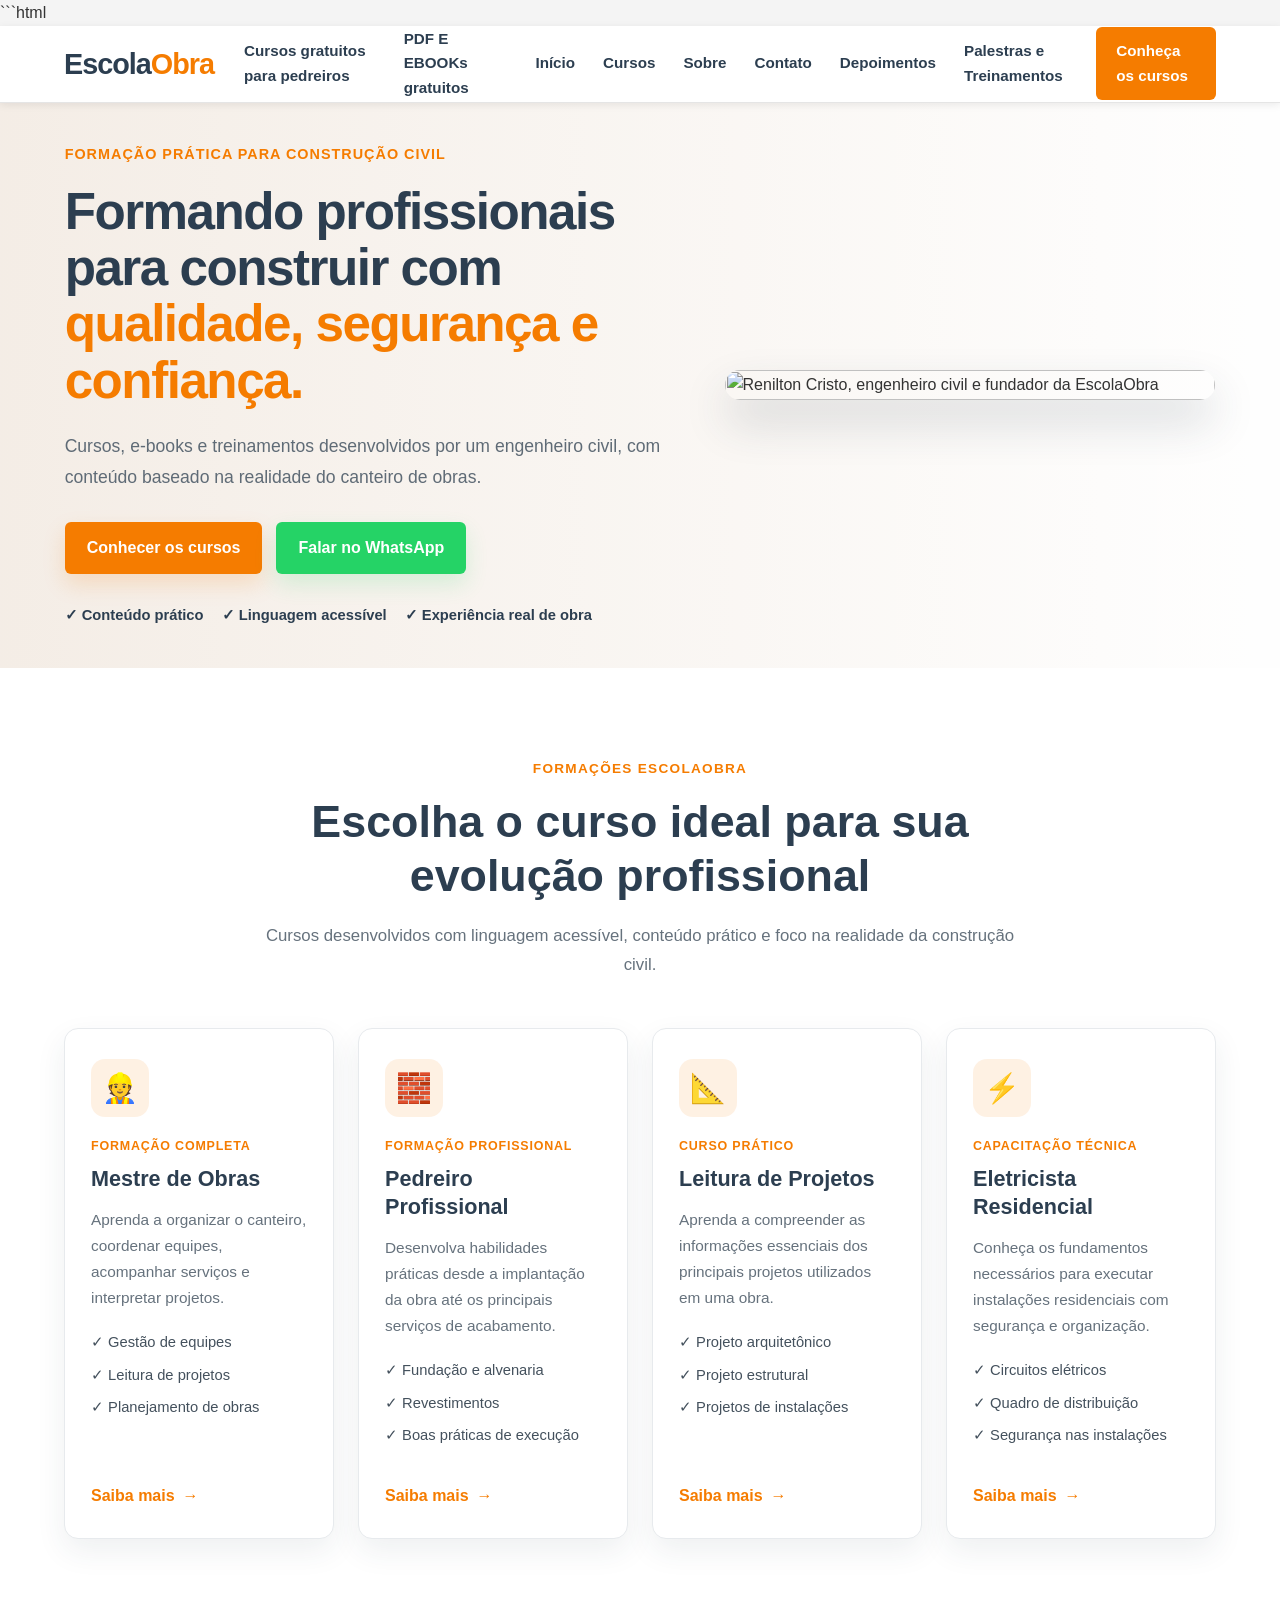
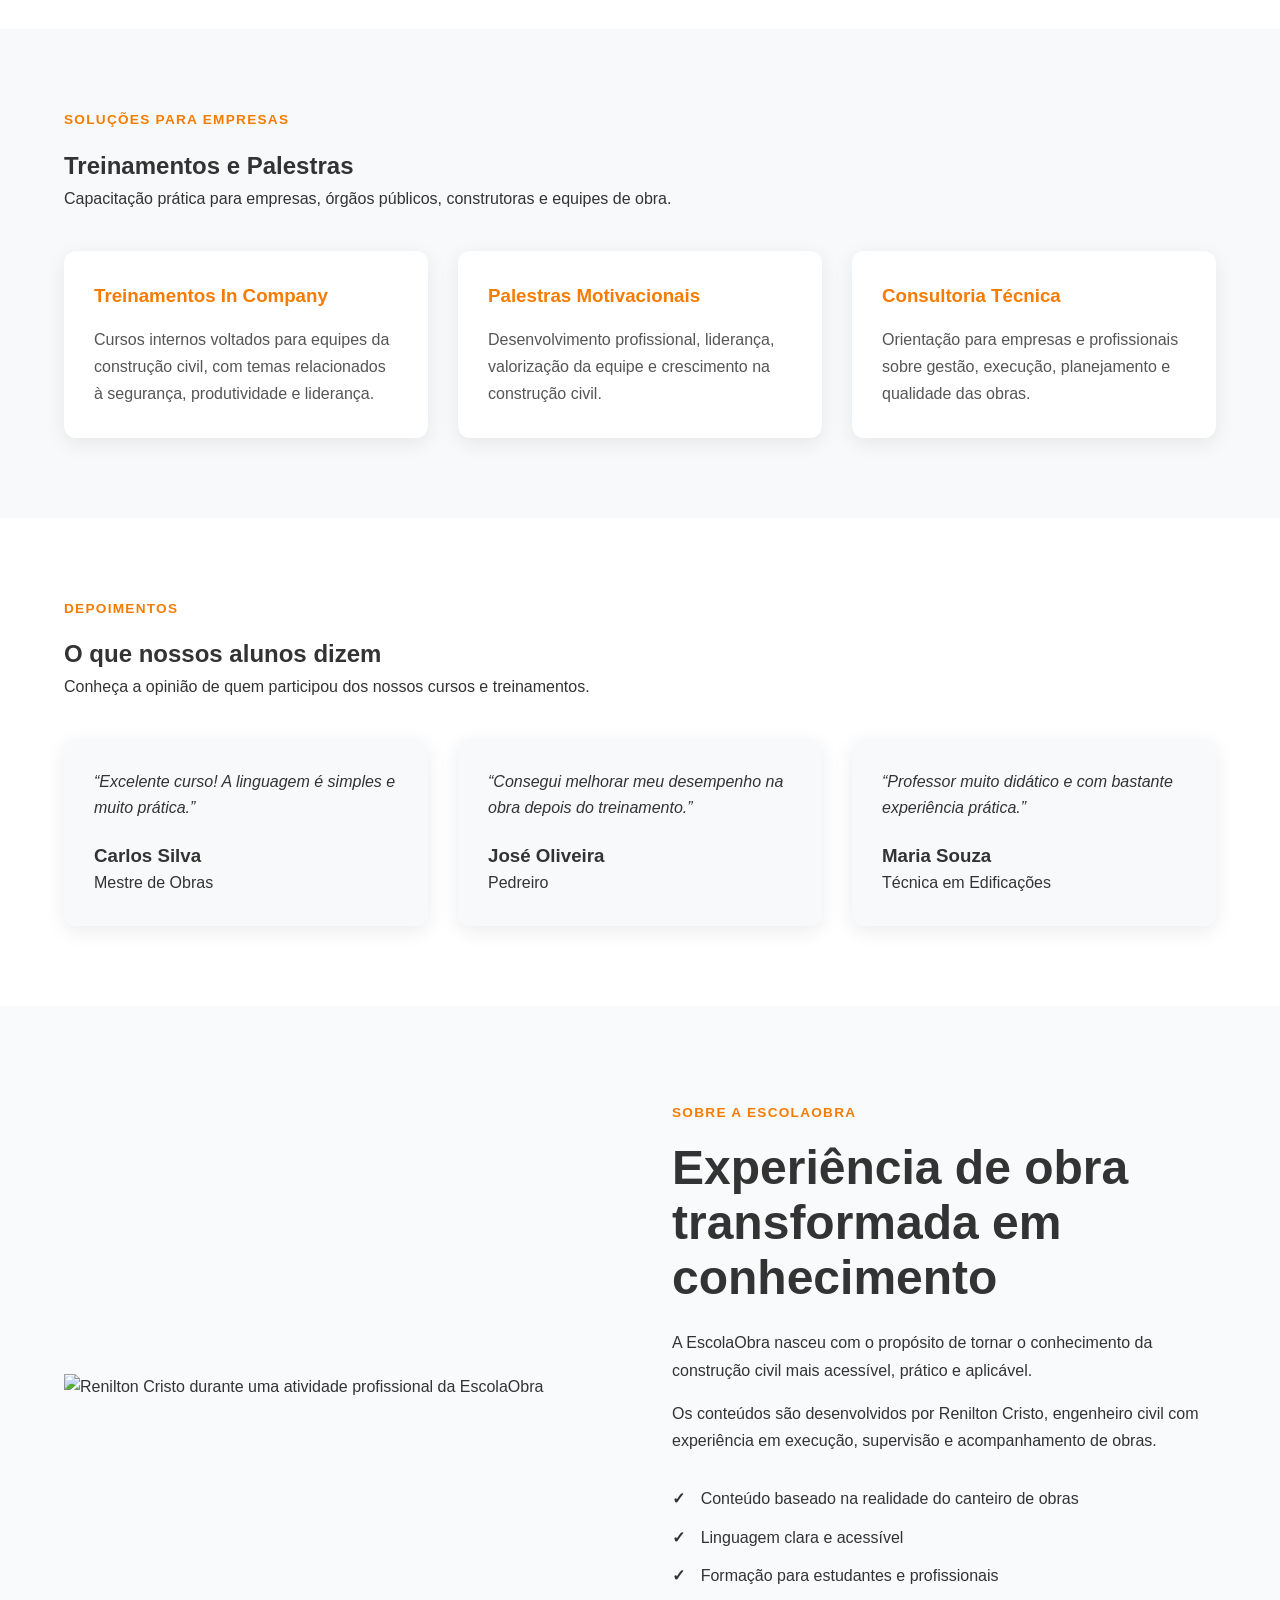
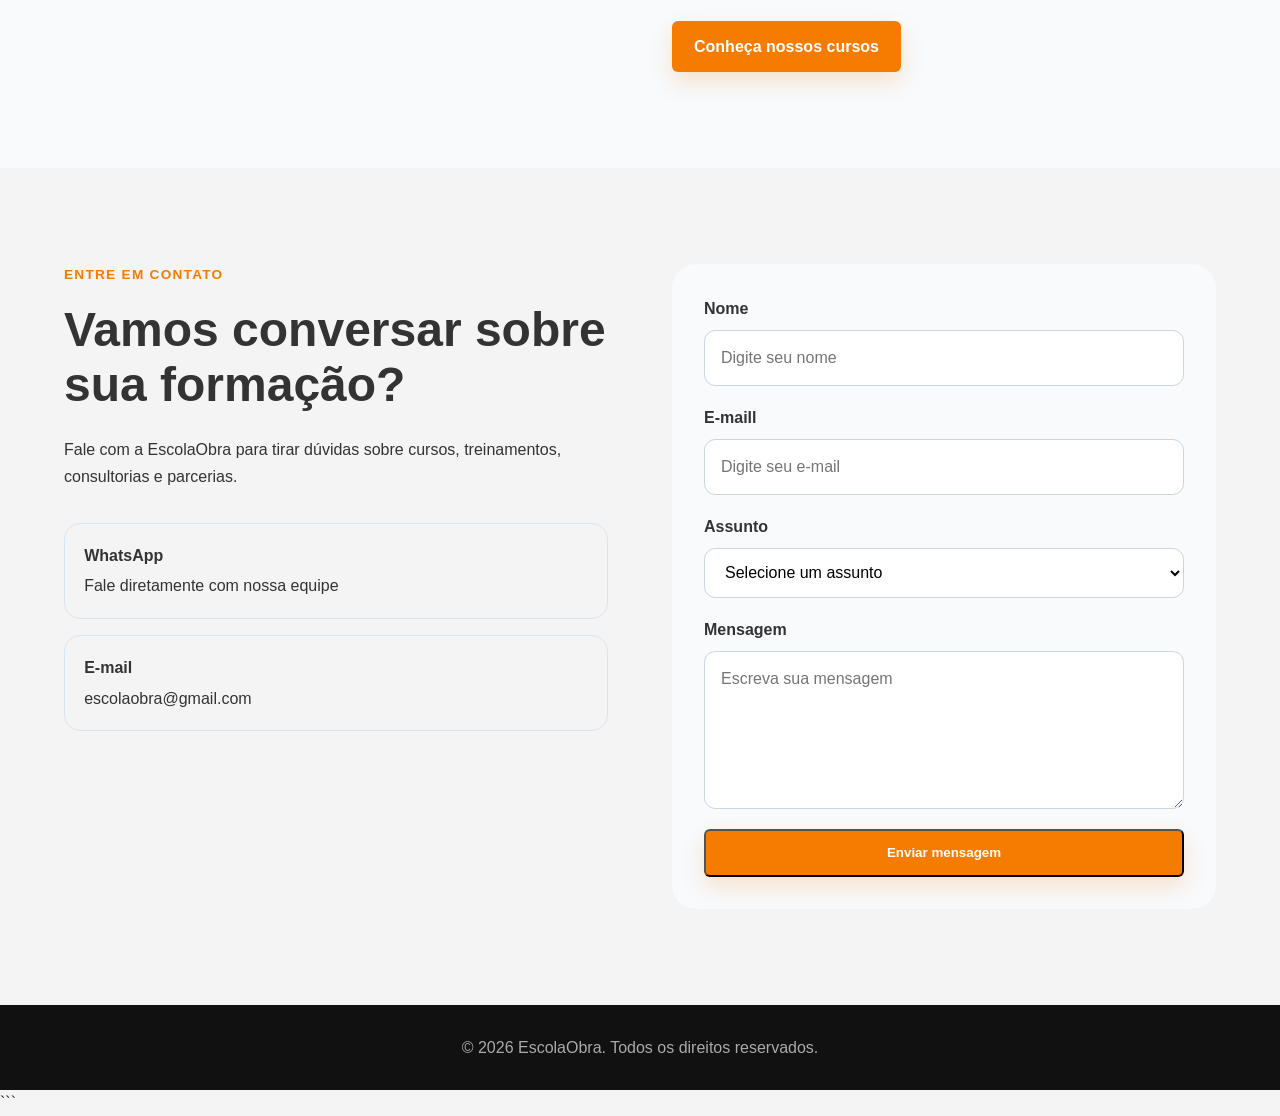
==== index.html @ 89e030ae "sgatualização" ====
```html
<!DOCTYPE html>
<html lang="pt-BR">

<head>
    <meta charset="UTF-8">

    <meta
        name="viewport"
        content="width=device-width, initial-scale=1.0"
    >

    <meta
        name="description"
        content="Cursos, treinamentos e consultorias para profissionais da construção civil."
    >

    <title>EscolaObra | Formação para Construção Civil</title>

    <link rel="stylesheet" href="./css/style.css">
</head>

<body>

    <!-- CABEÇALHO -->
    <header class="cabecalho">
        <div class="container cabecalho-conteudo">

            <a
                href="./index.html"
                class="logo"
                aria-label="Página inicial da EscolaObra"
            >
                <span class="logo-escola">Escola</span>
                <span class="logo-obra">Obra</span>
            </a>

            <button
                class="botao-menu"
                id="botaoMenu"
                type="button"
                aria-label="Abrir menu"
                aria-expanded="false"
                aria-controls="menu"
            >
                ☰
            </button>

            <nav
                class="menu"
                id="menu"
                aria-label="Menu principal"
            >
            
                <a href="./curso-gratis.html">Cursos gratuitos para pedreiros</a>
                <a href="./pdf-gratis.html">PDF E EBOOKs gratuitos</a>
                <a href="#inicio">Início</a>
                <a href="./cursos.html">Cursos</a>
                <a href="#sobre">Sobre</a>
                <a href="#contato">Contato</a>
                <a href="#depoimentos">Depoimentos</a>
                <a href="#palestras">Palestras e Treinamentos</a>

                <a
                    href="./cursos.html"
                    class="botao-cursos"
                >
                    Conheça os cursos
                </a>
            </nav>

        </div>
    </header>

    <!-- CONTEÚDO PRINCIPAL -->
    <main>

        <!-- SEÇÃO PRINCIPAL -->
        <section
            class="hero"
            id="inicio"
        >
            <div class="container hero-conteudo">

                <div class="hero-texto">

                    <span class="hero-etiqueta">
                        Formação prática para construção civil
                    </span>

                    <h1>
                        Formando profissionais para construir com
                        <span>
                            qualidade, segurança e confiança.
                        </span>
                    </h1>

                    <p>
                        Cursos, e-books e treinamentos desenvolvidos
                        por um engenheiro civil, com conteúdo baseado
                        na realidade do canteiro de obras.
                    </p>

                    <div class="hero-botoes">

                        <a
                            href="./cursos.html"
                            class="botao botao-principal"
                        >
                            Conhecer os cursos
                        </a>

                        <a
                            href="https://wa.me/5563999570763"
                            class="botao botao-whatsapp"
                            target="_blank"
                            rel="noopener noreferrer"
                        >
                            Falar no WhatsApp
                        </a>

                    </div>

                    <div class="hero-destaques">
                        <span>✓ Conteúdo prático</span>
                        <span>✓ Linguagem acessível</span>
                        <span>✓ Experiência real de obra</span>
                    </div>

                </div>

                <div class="hero-imagem">
                    <img
                        src="./img/escolaobra3.jpg"
                        alt="Renilton Cristo, engenheiro civil e fundador da EscolaObra"
                        class="foto-hero"
                    >
                </div>

            </div>
        </section>

        <!-- CURSOS -->
        <section
            class="cursos"
            id="cursos"
        >
            <div class="container">

                <div class="secao-cabecalho">

                    <span class="secao-etiqueta">
                        Formações EscolaObra
                    </span>

                    <h2>
                        Escolha o curso ideal para sua evolução profissional
                    </h2>

                    <p>
                        Cursos desenvolvidos com linguagem acessível,
                        conteúdo prático e foco na realidade da
                        construção civil.
                    </p>

                </div>

                <div class="grade-cursos">

                    <!-- CURSO 1 -->
                    <article class="cartao-curso">

                        <div
                            class="curso-icone"
                            aria-hidden="true"
                        >
                            👷
                        </div>

                        <span class="curso-categoria">
                            Formação completa
                        </span>

                        <h3>Mestre de Obras</h3>

                        <p>
                            Aprenda a organizar o canteiro,
                            coordenar equipes, acompanhar serviços
                            e interpretar projetos.
                        </p>

                        <ul class="curso-topicos">
                            <li>✓ Gestão de equipes</li>
                            <li>✓ Leitura de projetos</li>
                            <li>✓ Planejamento de obras</li>
                        </ul>

                        <a
                            href="#contato"
                            class="curso-link"
                        >
                            Saiba mais
                            <span aria-hidden="true">→</span>
                        </a>

                    </article>

                    <!-- CURSO 2 -->
                    <article class="cartao-curso">

                        <div
                            class="curso-icone"
                            aria-hidden="true"
                        >
                            🧱
                        </div>

                        <span class="curso-categoria">
                            Formação profissional
                        </span>

                        <h3>Pedreiro Profissional</h3>

                        <p>
                            Desenvolva habilidades práticas desde
                            a implantação da obra até os principais
                            serviços de acabamento.
                        </p>

                        <ul class="curso-topicos">
                            <li>✓ Fundação e alvenaria</li>
                            <li>✓ Revestimentos</li>
                            <li>✓ Boas práticas de execução</li>
                        </ul>

                        <a
                            href="#contato"
                            class="curso-link"
                        >
                            Saiba mais
                            <span aria-hidden="true">→</span>
                        </a>

                    </article>

                    <!-- CURSO 3 -->
                    <article class="cartao-curso">

                        <div
                            class="curso-icone"
                            aria-hidden="true"
                        >
                            📐
                        </div>

                        <span class="curso-categoria">
                            Curso prático
                        </span>

                        <h3>Leitura de Projetos</h3>

                        <p>
                            Aprenda a compreender as informações
                            essenciais dos principais projetos
                            utilizados em uma obra.
                        </p>

                        <ul class="curso-topicos">
                            <li>✓ Projeto arquitetônico</li>
                            <li>✓ Projeto estrutural</li>
                            <li>✓ Projetos de instalações</li>
                        </ul>

                        <a
                            href="#contato"
                            class="curso-link"
                        >
                            Saiba mais
                            <span aria-hidden="true">→</span>
                        </a>

                    </article>

                    <!-- CURSO 4 -->
                    <article class="cartao-curso">

                        <div
                            class="curso-icone"
                            aria-hidden="true"
                        >
                            ⚡
                        </div>

                        <span class="curso-categoria">
                            Capacitação técnica
                        </span>

                        <h3>Eletricista Residencial</h3>

                        <p>
                            Conheça os fundamentos necessários
                            para executar instalações residenciais
                            com segurança e organização.
                        </p>

                        <ul class="curso-topicos">
                            <li>✓ Circuitos elétricos</li>
                            <li>✓ Quadro de distribuição</li>
                            <li>✓ Segurança nas instalações</li>
                        </ul>

                        <a
                            href="#contato"
                            class="curso-link"
                        >
                            Saiba mais
                            <span aria-hidden="true">→</span>
                        </a>

                    </article>

                </div>

            </div>
        </section>

        <!-- PALESTRAS E TREINAMENTOS -->
        <section
            class="palestras"
            id="palestras"
        >
            <div class="container">

                <div class="titulo-secao">

                    <span class="secao-etiqueta">
                        Soluções para empresas
                    </span>

                    <h2>Treinamentos e Palestras</h2>

                    <p>
                        Capacitação prática para empresas, órgãos públicos,
                        construtoras e equipes de obra.
                    </p>

                </div>

                <div class="cards-palestras">

                    <article class="card-palestra">

                        <h3>Treinamentos In Company</h3>

                        <p>
                            Cursos internos voltados para equipes da construção
                            civil, com temas relacionados à segurança,
                            produtividade e liderança.
                        </p>

                    </article>

                    <article class="card-palestra">

                        <h3>Palestras Motivacionais</h3>

                        <p>
                            Desenvolvimento profissional, liderança,
                            valorização da equipe e crescimento
                            na construção civil.
                        </p>

                    </article>

                    <article class="card-palestra">

                        <h3>Consultoria Técnica</h3>

                        <p>
                            Orientação para empresas e profissionais
                            sobre gestão, execução, planejamento
                            e qualidade das obras.
                        </p>

                    </article>

                </div>

            </div>
        </section>

        <!-- DEPOIMENTOS -->
        <section
            class="depoimentos"
            id="depoimentos"
        >
            <div class="container">

                <div class="titulo-secao">

                    <span class="secao-etiqueta">
                        Depoimentos
                    </span>

                    <h2>O que nossos alunos dizem</h2>

                    <p>
                        Conheça a opinião de quem participou
                        dos nossos cursos e treinamentos.
                    </p>

                </div>

                <div class="cards-depoimentos">

                    <article class="card-depoimento">

                        <p class="texto">
                            “Excelente curso! A linguagem é simples
                            e muito prática.”
                        </p>

                        <h3>Carlos Silva</h3>

                        <span>Mestre de Obras</span>

                    </article>

                    <article class="card-depoimento">

                        <p class="texto">
                            “Consegui melhorar meu desempenho na obra
                            depois do treinamento.”
                        </p>

                        <h3>José Oliveira</h3>

                        <span>Pedreiro</span>

                    </article>

                    <article class="card-depoimento">

                        <p class="texto">
                            “Professor muito didático e com bastante
                            experiência prática.”
                        </p>

                        <h3>Maria Souza</h3>

                        <span>Técnica em Edificações</span>

                    </article>

                </div>

            </div>
        </section>

        <!-- SOBRE A ESCOLAOBRA -->
        <section
            class="sobre"
            id="sobre"
        >
            <div class="container sobre-conteudo">

                <div class="sobre-imagem">

                    <img
                        src="./img/escolaobra3.jpg"
                        alt="Renilton Cristo durante uma atividade profissional da EscolaObra"
                        class="foto-hero"
                        loading="lazy"
                    >

                </div>

                <div class="sobre-texto">

                    <span class="secao-etiqueta">
                        Sobre a EscolaObra
                    </span>

                    <h2>
                        Experiência de obra transformada em conhecimento
                    </h2>

                    <p>
                        A EscolaObra nasceu com o propósito de tornar
                        o conhecimento da construção civil mais acessível,
                        prático e aplicável.
                    </p>

                    <p>
                        Os conteúdos são desenvolvidos por Renilton Cristo,
                        engenheiro civil com experiência em execução,
                        supervisão e acompanhamento de obras.
                    </p>

                    <ul class="sobre-destaques">
                        <li>
                            Conteúdo baseado na realidade do canteiro de obras
                        </li>

                        <li>
                            Linguagem clara e acessível
                        </li>

                        <li>
                            Formação para estudantes e profissionais
                        </li>
                    </ul>

                    <a
                        href="./cursos.html"
                        class="botao botao-principal"
                    >
                        Conheça nossos cursos
                    </a>

                </div>

            </div>
        </section>

        <!-- CONTATO -->
        <section
            class="contato"
            id="contato"
        >
            <div class="container contato-conteudo">

                <div class="contato-informacoes">

                    <span class="secao-etiqueta">
                        Entre em contato
                    </span>

                    <h2>
                        Vamos conversar sobre sua formação?
                    </h2>

                    <p>
                        Fale com a EscolaObra para tirar dúvidas sobre
                        cursos, treinamentos, consultorias e parcerias.
                    </p>

                    <div class="contato-canais">

                        <a
                            href="https://wa.me/5563999570763"
                            class="contato-canal"
                            target="_blank"
                            rel="noopener noreferrer"
                        >
                            <span class="contato-canal-titulo">
                                WhatsApp
                            </span>

                            <span>
                                Fale diretamente com nossa equipe
                            </span>
                        </a>

                        <a
                            href="mailto:escolaobra@gmail.com"
                            class="contato-canal"
                        >
                            <span class="contato-canal-titulo">
                                E-mail
                            </span>

                            <span>
                                escolaobra@gmail.com
                            </span>
                        </a>

                    </div>

                </div>

                <form
                    class="formulario-contato"
                    id="formularioContato"
                >

                    <div class="campo-formulario">

                        <label for="nome">
                            Nome
                        </label>

                        <input
                            type="text"
                            id="nome"
                            name="nome"
                            placeholder="Digite seu nome"
                            autocomplete="name"
                            required
                        >

                    </div>

                    <div class="campo-formulario">

                        <label for="email">
                            E-maill
                        </label>

                        <input
                            type="email"
                            id="email"
                            name="email"
                            placeholder="Digite seu e-mail"
                            autocomplete="email"
                            required
                        >

                    </div>

                    <div class="campo-formulario">

                        <label for="assunto">
                            Assunto
                        </label>

                        <select
                            id="assunto"
                            name="assunto"
                            required
                        >
                            <option value="">
                                Selecione um assunto
                            </option>

                            <option value="curso">
                                Informações sobre cursos
                            </option>

                            <option value="treinamento">
                                Palestras e treinamentos
                            </option>

                            <option value="consultoria">
                                Consultoria de obra
                            </option>

                            <option value="parceria">
                                Parcerias
                            </option>

                            <option value="outro">
                                Outro assunto
                            </option>
                        </select>

                    </div>

                    <div class="campo-formulario">

                        <label for="mensagem">
                            Mensagem
                        </label>

                        <textarea
                            id="mensagem"
                            name="mensagem"
                            rows="5"
                            placeholder="Escreva sua mensagem"
                            required
                        ></textarea>

                    </div>

                    <button
                        type="submit"
                        class="botao botao-principal"
                    >
                        Enviar mensagem
                    </button>

                </form>

            </div>
        </section>

    </main>

    <!-- RODAPÉ -->
    <footer class="rodape">
        <div class="container">

            <p>
                © <span id="anoAtual"></span> EscolaObra.
                Todos os direitos reservados.
            </p>

        </div>
    </footer>

    <!-- JAVASCRIPT -->
    <script>
        const botaoMenu = document.getElementById("botaoMenu");
        const menu = document.getElementById("menu");
        const anoAtual = document.getElementById("anoAtual");
        const formularioContato =
            document.getElementById("formularioContato");

        if (anoAtual) {
            anoAtual.textContent = new Date().getFullYear();
        }

        if (botaoMenu && menu) {
            botaoMenu.addEventListener("click", function () {
                const menuEstaAberto =
                    menu.classList.toggle("menu-aberto");

                botaoMenu.setAttribute(
                    "aria-expanded",
                    String(menuEstaAberto)
                );

                botaoMenu.setAttribute(
                    "aria-label",
                    menuEstaAberto
                        ? "Fechar menu"
                        : "Abrir menu"
                );

                botaoMenu.textContent =
                    menuEstaAberto ? "✕" : "☰";
            });

            menu.querySelectorAll("a").forEach(function (link) {
                link.addEventListener("click", function () {
                    menu.classList.remove("menu-aberto");

                    botaoMenu.setAttribute(
                        "aria-expanded",
                        "false"
                    );

                    botaoMenu.setAttribute(
                        "aria-label",
                        "Abrir menu"
                    );

                    botaoMenu.textContent = "☰";
                });
            });
        }

        if (formularioContato) {
            formularioContato.addEventListener(
                "submit",
                function (evento) {
                    evento.preventDefault();

                    const nome =
                        document.getElementById("nome").value.trim();

                    const email =
                        document.getElementById("email").value.trim();

                    const assunto =
                        document.getElementById("assunto").value;

                    const mensagem =
                        document.getElementById("mensagem").value.trim();

                    const textoWhatsApp =
                        "Olá, EscolaObra!" +
                        "\n\nNome: " + nome +
                        "\nE-mail: " + email +
                        "\nAssunto: " + assunto +
                        "\n\nMensagem: " + mensagem;

                    const enderecoWhatsApp =
                        "https://wa.me/5563999570763?text=" +
                        encodeURIComponent(textoWhatsApp);

                    window.open(
                        enderecoWhatsApp,
                        "_blank",
                        "noopener,noreferrer"
                    );
                }
            );
        }
    </script>

</body>

</html>
```
---- css/style.css ----
/* =========================
   RESET
========================= */

* {
    margin: 0;
    padding: 0;
    box-sizing: border-box;
}

html {
    scroll-behavior: smooth;
}

body {
    font-family: Arial, Helvetica, sans-serif;
    background-color: #f4f4f4;
    color: #333333;
    line-height: 1.6;
}

a {
    color: inherit;
    text-decoration: none;
}

ul {
    list-style: none;
}

img {
    display: block;
    max-width: 100%;
    height: auto;
}

button {
    font-family: inherit;
}

.container {
    width: 90%;
    max-width: 1200px;
    margin: 0 auto;
}


/* =========================
   CABEÇALHO
========================= */

.cabecalho {
    width: 100%;
    background-color: #ffffff;
    border-bottom: 1px solid #e5e5e5;
    box-shadow: 0 2px 8px rgba(0, 0, 0, 0.08);
    position: sticky;
    top: 0;
    z-index: 1000;
}

.cabecalho-conteudo {
    min-height: 76px;
    display: flex;
    align-items: center;
    justify-content: space-between;
    gap: 30px;
}

.logo {
    display: inline-flex;
    align-items: center;
    flex-shrink: 0;
    font-size: 1.8rem;
    font-weight: 800;
    letter-spacing: -1px;
}

.logo-escola {
    color: #2c3e50;
}

.logo-obra {
    color: #f57c00;
}

.menu {
    display: flex;
    align-items: center;
    gap: 28px;
}

.menu a {
    color: #2c3e50;
    font-size: 0.95rem;
    font-weight: 600;
    transition: color 0.2s ease;
}

.menu a:hover {
    color: #f57c00;
}

.menu .botao-cursos {
    padding: 12px 20px;
    background-color: #f57c00;
    color: #ffffff;
    border-radius: 6px;
    transition:
        background-color 0.2s ease,
        transform 0.2s ease;
}

.menu .botao-cursos:hover {
    background-color: #d96d00;
    color: #ffffff;
    transform: translateY(-2px);
}

.botao-menu {
    display: none;
    background-color: transparent;
    color: #2c3e50;
    border: none;
    font-size: 1.8rem;
    line-height: 1;
    cursor: pointer;
}


/* =========================
   HERO
========================= */

.hero {
    padding: 40px 0.70;
    overflow: hidden;
    background:
        linear-gradient(
            90deg,
            rgba(245, 124, 0, 0.06),
            rgba(255, 255, 255, 0.95)
        );
}

.hero-conteudo {
    display: grid;
    grid-template-columns: 1.1fr 0.9fr;
    align-items: center;
    gap: 60px;
}

.hero-texto {
    max-width: 680px;
}

.hero-etiqueta {
    display: inline-block;
    margin-bottom: 18px;
    color: #f57c00;
    font-size: 0.9rem;
    font-weight: 700;
    text-transform: uppercase;
    letter-spacing: 1px;
}

.hero h1 {
    margin-bottom: 22px;
    color: #2c3e50;
    font-size: clamp(2rem, 4vw, 3.4rem);
    line-height: 1.1;
    letter-spacing: -1.5px;
}

.hero h1 span {
    color: #f57c00;
}

.hero p {
    max-width: 620px;
    margin-bottom: 30px;
    color: #5f6b76;
    font-size: 1.1rem;
    line-height: 1.75;
}

.hero-botoes {
    display: flex;
    flex-wrap: wrap;
    gap: 14px;
    margin-bottom: 30px;
}

.botao {
    min-height: 48px;
    padding: 13px 22px;
    display: inline-flex;
    align-items: center;
    justify-content: center;
    border-radius: 6px;
    font-weight: 700;
    text-align: center;
    transition:
        transform 0.2s ease,
        background-color 0.2s ease,
        box-shadow 0.2s ease;
}

.botao:hover {
    transform: translateY(-2px);
}

.botao-principal {
    background-color: #f57c00;
    color: #ffffff;
    box-shadow: 0 10px 22px rgba(245, 124, 0, 0.18);
}

.botao-principal:hover {
    background-color: #d96d00;
}

.botao-whatsapp {
    background-color: #25d366;
    color: #ffffff;
    box-shadow: 0 10px 22px rgba(37, 211, 102, 0.16);
}

.botao-whatsapp:hover {
    background-color: #1fb75a;
}

.hero-destaques {
    display: flex;
    flex-wrap: wrap;
    gap: 18px;
    color: #2c3e50;
    font-size: 0.92rem;
    font-weight: 600;
}

.hero-imagem {
    display: flex;
    align-items: center;
    justify-content: center;
}

.hero-imagem img {
    width: 100%;
    max-width: 500px;
    border-radius: 18px;
    box-shadow: 0 22px 45px rgba(44, 62, 80, 0.18);
}

.hero-imagem-placeholder {
    width: 100%;
    min-height: 440px;
    display: flex;
    align-items: center;
    justify-content: center;
    border: 2px dashed rgba(245, 124, 0, 0.35);
    border-radius: 18px;
    background:
        linear-gradient(
            135deg,
            rgba(44, 62, 80, 0.92),
            rgba(245, 124, 0, 0.85)
        );
    box-shadow: 0 22px 45px rgba(44, 62, 80, 0.18);
}

.hero-imagem-placeholder span {
    padding: 24px;
    color: #ffffff;
    font-size: 1.1rem;
    font-weight: 700;
    text-align: center;
}


/* =========================
   TABLET
========================= */

@media (max-width: 900px) {

    .hero {
        padding: 70px 0;
    }

    .hero-conteudo {
        grid-template-columns: 1fr;
        gap: 42px;
        text-align: center;
    }

    .hero-texto {
        max-width: 100%;
    }

    .hero p {
        margin-right: auto;
        margin-left: auto;
    }

    .hero-botoes {
        justify-content: center;
    }

    .hero-destaques {
        justify-content: center;
    }

    .hero-imagem-placeholder {
        min-height: 360px;
    }
}


/* =========================
   CELULAR
========================= */

@media (max-width: 768px) {

    .container {
        width: 92%;
    }

    .cabecalho-conteudo {
        min-height: 68px;
        position: relative;
    }

    .logo {
        font-size: 1.5rem;
    }

    .botao-menu {
        display: block;
    }

    .menu {
        display: none;
        width: 100%;
        padding: 18px;
        position: absolute;
        top: 68px;
        left: 0;
        flex-direction: column;
        align-items: stretch;
        gap: 0;
        background-color: #ffffff;
        border-top: 1px solid #e5e5e5;
        box-shadow: 0 8px 18px rgba(0, 0, 0, 0.08);
    }

    .menu.menu-aberto {
        display: flex;
    }

    .menu a {
        width: 100%;
        padding: 14px 8px;
        border-bottom: 1px solid #eeeeee;
    }

    .menu .botao-cursos {
        margin-top: 12px;
        padding: 14px;
        border-bottom: none;
        text-align: center;
    }

    .hero-conteudo {
        gap: 40px;
    }

    .hero-destaques {
        flex-direction: column;
        align-items: center;
        gap: 10px;
    }

    .hero-imagem {
        width: 100%;
    }

    .hero-imagem img {
        max-width: 400px;
        margin: 0 auto;
    }
}


/* =========================
   CELULAR PEQUENO
========================= */

@media (max-width: 600px) {

    .hero {
        padding: 52px 0;
    }

    .hero h1 {
        font-size: 2.25rem;
    }

    .hero p {
        font-size: 1rem;
    }

    .hero-botoes {
        flex-direction: column;
    }

    .botao {
        width: 100%;
    }

    .hero-imagem-placeholder {
        min-height: 280px;
    }
}
/* =========================
   SEÇÃO DE CURSOS
========================= */

.cursos {
    padding: 90px 0;
    background-color: #ffffff;
}

.secao-cabecalho {
    max-width: 760px;
    margin: 0 auto 48px;
    text-align: center;
}

.secao-etiqueta {
    display: inline-block;
    margin-bottom: 12px;
    color: #f57c00;
    font-size: 0.85rem;
    font-weight: 800;
    text-transform: uppercase;
    letter-spacing: 1.2px;
}

.secao-cabecalho h2 {
    margin-bottom: 18px;
    color: #2c3e50;
    font-size: clamp(2rem, 4vw, 2.8rem);
    line-height: 1.2;
}

.secao-cabecalho p {
    color: #66727d;
    font-size: 1.05rem;
    line-height: 1.75;
}

.grade-cursos {
    display: grid;
    grid-template-columns: repeat(4, 1fr);
    gap: 24px;
}

.cartao-curso {
    padding: 30px 26px;
    display: flex;
    flex-direction: column;
    background-color: #ffffff;
    border: 1px solid #e7eaed;
    border-radius: 14px;
    box-shadow: 0 12px 30px rgba(44, 62, 80, 0.08);
    transition:
        transform 0.25s ease,
        box-shadow 0.25s ease,
        border-color 0.25s ease;
}

.cartao-curso:hover {
    transform: translateY(-8px);
    border-color: rgba(245, 124, 0, 0.45);
    box-shadow: 0 20px 40px rgba(44, 62, 80, 0.14);
}

.curso-icone {
    width: 58px;
    height: 58px;
    margin-bottom: 20px;
    display: flex;
    align-items: center;
    justify-content: center;
    background-color: rgba(245, 124, 0, 0.11);
    border-radius: 14px;
    font-size: 1.8rem;
}

.curso-categoria {
    margin-bottom: 8px;
    color: #f57c00;
    font-size: 0.78rem;
    font-weight: 800;
    text-transform: uppercase;
    letter-spacing: 0.8px;
}

.cartao-curso h3 {
    margin-bottom: 14px;
    color: #2c3e50;
    font-size: 1.35rem;
    line-height: 1.3;
}

.cartao-curso > p {
    margin-bottom: 20px;
    color: #66727d;
    font-size: 0.96rem;
    line-height: 1.7;
}

.curso-topicos {
    margin-bottom: 26px;
}

.curso-topicos li {
    margin-bottom: 9px;
    color: #44515d;
    font-size: 0.92rem;
}

.curso-link {
    margin-top: auto;
    display: inline-flex;
    align-items: center;
    gap: 8px;
    color: #f57c00;
    font-weight: 800;
    transition:
        gap 0.2s ease,
        color 0.2s ease;
}

.curso-link:hover {
    gap: 13px;
    color: #d96d00;
}


/* =========================
   CURSOS RESPONSIVOS
========================= */

@media (max-width: 1050px) {

    .grade-cursos {
        grid-template-columns: repeat(2, 1fr);
    }
}

@media (max-width: 600px) {

    .cursos {
        padding: 65px 0;
    }

    .secao-cabecalho {
        margin-bottom: 34px;
    }

    .secao-cabecalho h2 {
        font-size: 2rem;
    }

    .grade-cursos {
        grid-template-columns: 1fr;
    }

    .cartao-curso {
        padding: 26px 22px;
    }
}
/* SOBRE */
.sobre {
    padding: 6rem 0;
    background-color: #f8fafc;
}

.sobre-conteudo {
    display: grid;
    grid-template-columns: 1fr 1fr;
    align-items: center;
    gap: 4rem;
}

.sobre-imagem-placeholder {
    min-height: 480px;
    display: flex;
    align-items: center;
    justify-content: center;
    padding: 2rem;
    border-radius: 1.5rem;
    background-color: #dbe4ee;
    text-align: center;
}

.secao-etiqueta {
    display: inline-block;
    margin-bottom: 1rem;
    font-weight: 700;
    text-transform: uppercase;
    letter-spacing: 0.08rem;
}

.sobre-texto h2 {
    margin-bottom: 1.5rem;
    font-size: clamp(2rem, 4vw, 3rem);
    line-height: 1.15;
}

.sobre-texto p {
    margin-bottom: 1rem;
    line-height: 1.7;
}

.sobre-destaques {
    display: grid;
    gap: 0.8rem;
    margin: 2rem 0;
    padding: 0;
    list-style: none;
}

.sobre-destaques li::before {
    content: "✓";
    margin-right: 0.7rem;
    font-weight: 700;
}
/* CONTATO */
.contato {
    padding: 6rem 0;
}

.contato-conteudo {
    display: grid;
    grid-template-columns: 1fr 1fr;
    gap: 4rem;
    align-items: start;
}

.contato-informacoes h2 {
    margin-bottom: 1.5rem;
    font-size: clamp(2rem, 4vw, 3rem);
    line-height: 1.15;
}

.contato-informacoes > p {
    line-height: 1.7;
}

.contato-canais {
    display: grid;
    gap: 1rem;
    margin-top: 2rem;
}

.contato-canal {
    display: grid;
    gap: 0.3rem;
    padding: 1.2rem;
    border: 1px solid #dbe4ee;
    border-radius: 1rem;
    text-decoration: none;
    color: inherit;
}

.contato-canal-titulo {
    font-weight: 700;
}

.formulario-contato {
    display: grid;
    gap: 1.2rem;
    padding: 2rem;
    border-radius: 1.5rem;
    background-color: #f8fafc;
}

.campo-formulario {
    display: grid;
    gap: 0.5rem;
}

.campo-formulario label {
    font-weight: 700;
}

.campo-formulario input,
.campo-formulario select,
.campo-formulario textarea {
    width: 100%;
    padding: 0.9rem 1rem;
    border: 1px solid #cbd5e1;
    border-radius: 0.7rem;
    font: inherit;
    background-color: #ffffff;
}

.campo-formulario textarea {
    resize: vertical;
}

.campo-formulario input:focus,
.campo-formulario select:focus,
.campo-formulario textarea:focus {
    outline: 2px solid #1d4ed8;
    outline-offset: 2px;
}
/* ==========================
   TREINAMENTOS E PALESTRAS
========================== */

.palestras{
    padding:80px 0;
    background:#f8f9fa;
}

.cards-palestras{
    display:grid;
    grid-template-columns:repeat(auto-fit,minmax(280px,1fr));
    gap:30px;
    margin-top:40px;
}

.card-palestra{

    background:#fff;

    padding:30px;

    border-radius:12px;

    box-shadow:0 5px 20px rgba(0,0,0,.08);

    transition:.3s;
}

.card-palestra:hover{

    transform:translateY(-8px);

    box-shadow:0 10px 30px rgba(0,0,0,.15);

}

.card-palestra h3{

    color:#F57C00;

    margin-bottom:15px;

}

.card-palestra p{

    line-height:1.7;

    color:#555;

}
.depoimentos{

    padding:80px 0;

    background:#ffffff;

}

.cards-depoimentos{

    display:grid;

    grid-template-columns:repeat(auto-fit,minmax(300px,1fr));

    gap:30px;

    margin-top:40px;

}

.card-depoimento{

    background:#f8f9fa;

    padding:30px;

    border-radius:12px;

    box-shadow:0 5px 20px rgba(0,0,0,.08);

    transition:.3s;

}

.card-depoimento:hover{

    transform:translateY(-8px);

}

.texto{

    font-style:italic;

    margin-bottom:20px;

}

.card-depoimento h4{

    color:#F57C00;

}
/* =====================================================
   PÁGINA PDFs GRÁTIS
===================================================== */

.hero-ilustracao{
    display:flex;
    justify-content:center;
    align-items:center;

    width:100%;
    min-height:320px;

    background:linear-gradient(135deg,#ffb347,#f28c00);

    border-radius:20px;

    color:#ffffff;
    font-size:8rem;
}

.biblioteca{
    padding:80px 0;
}

.cabecalho-secao{
    text-align:center;
    margin-bottom:50px;
}

.cabecalho-secao h2{
    margin:15px 0;
    font-size:2.5rem;
}

.cabecalho-secao p{
    max-width:700px;
    margin:auto;
    color:#666;
}

.area-pesquisa{
    max-width:700px;
    margin:0 auto 50px;
}

.area-pesquisa input{

    width:100%;

    padding:16px;

    border:1px solid #ddd;

    border-radius:10px;

    font-size:1rem;
}

.grade-pdfs{

    display:grid;

    grid-template-columns:repeat(auto-fit,minmax(320px,1fr));

    gap:30px;
}

.cartao-pdf{

    background:#ffffff;

    border-radius:18px;

    overflow:hidden;

    box-shadow:0 8px 25px rgba(0,0,0,.08);

    transition:.3s;
}

.cartao-pdf:hover{

    transform:translateY(-8px);

    box-shadow:0 20px 40px rgba(0,0,0,.15);
}

.capa-pdf{

    height:220px;

    display:flex;

    flex-direction:column;

    justify-content:space-between;

    padding:25px;

    color:white;
}

.icone-capa{

    font-size:60px;
}

.capa-matematica{
    background:#2d7ff9;
}

.capa-projetos{
    background:#00a36c;
}

.capa-tijolos{
    background:#cc5b36;
}

.capa-concreto{
    background:#5c6b73;
}

.capa-ferramentas{
    background:#d58b00;
}

.capa-seguranca{
    background:#d32f2f;
}

.conteudo-pdf{

    padding:25px;
}

.categoria{

    display:inline-block;

    background:#fff3dd;

    color:#b86a00;

    padding:5px 12px;

    border-radius:50px;

    font-size:.75rem;

    font-weight:bold;

    margin-bottom:15px;
}

.conteudo-pdf h3{

    margin-bottom:15px;
}

.conteudo-pdf p{

    color:#666;

    line-height:1.6;

    margin-bottom:25px;
}

.botoes-pdf{

    display:flex;

    gap:10px;
}

.botao-secundario,
.botao-download{

    flex:1;

    text-align:center;

    padding:12px;

    border-radius:8px;

    text-decoration:none;

    font-weight:bold;

    transition:.3s;
}

.botao-secundario{

    border:2px solid #f28c00;

    color:#f28c00;
}

.botao-secundario:hover{

    background:#f28c00;

    color:white;
}

.botao-download{

    background:#f28c00;

    color:white;
}

.botao-download:hover{

    background:#d97900;
}

.chamada-cursos{

    padding:80px 0;

    background:#1d1d1d;

    color:white;

    margin-top:90px;
}

.chamada-conteudo{

    display:flex;

    justify-content:space-between;

    align-items:center;

    gap:30px;
}

.rodape{

    padding:30px;

    text-align:center;

    background:#111;

    color:#aaa;
}

/*==========================
RESPONSIVO
==========================*/

@media(max-width:768px){

    .hero-ilustracao{

        min-height:220px;

        font-size:5rem;
    }

    .cabecalho-secao h2{

        font-size:2rem;
    }

    .botoes-pdf{

        flex-direction:column;
    }

    .chamada-conteudo{

        flex-direction:column;

        text-align:center;
    }

}
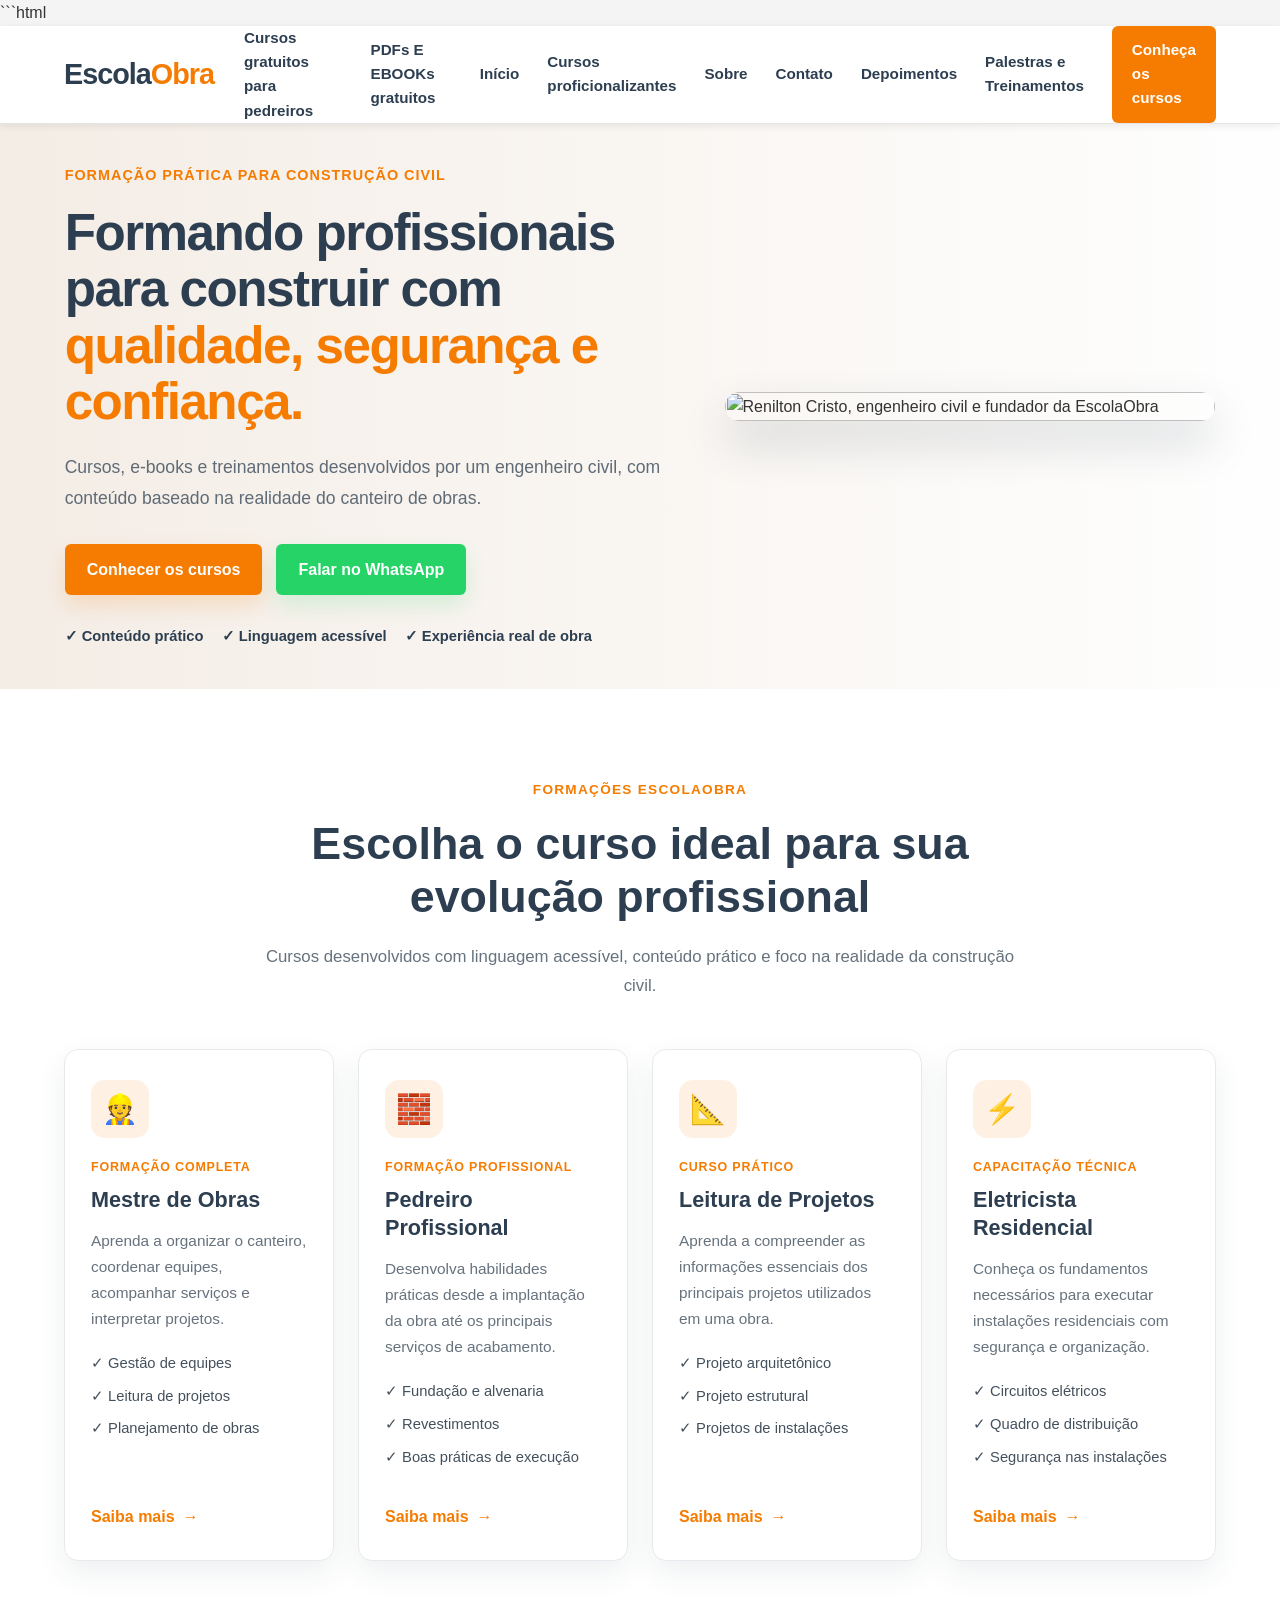
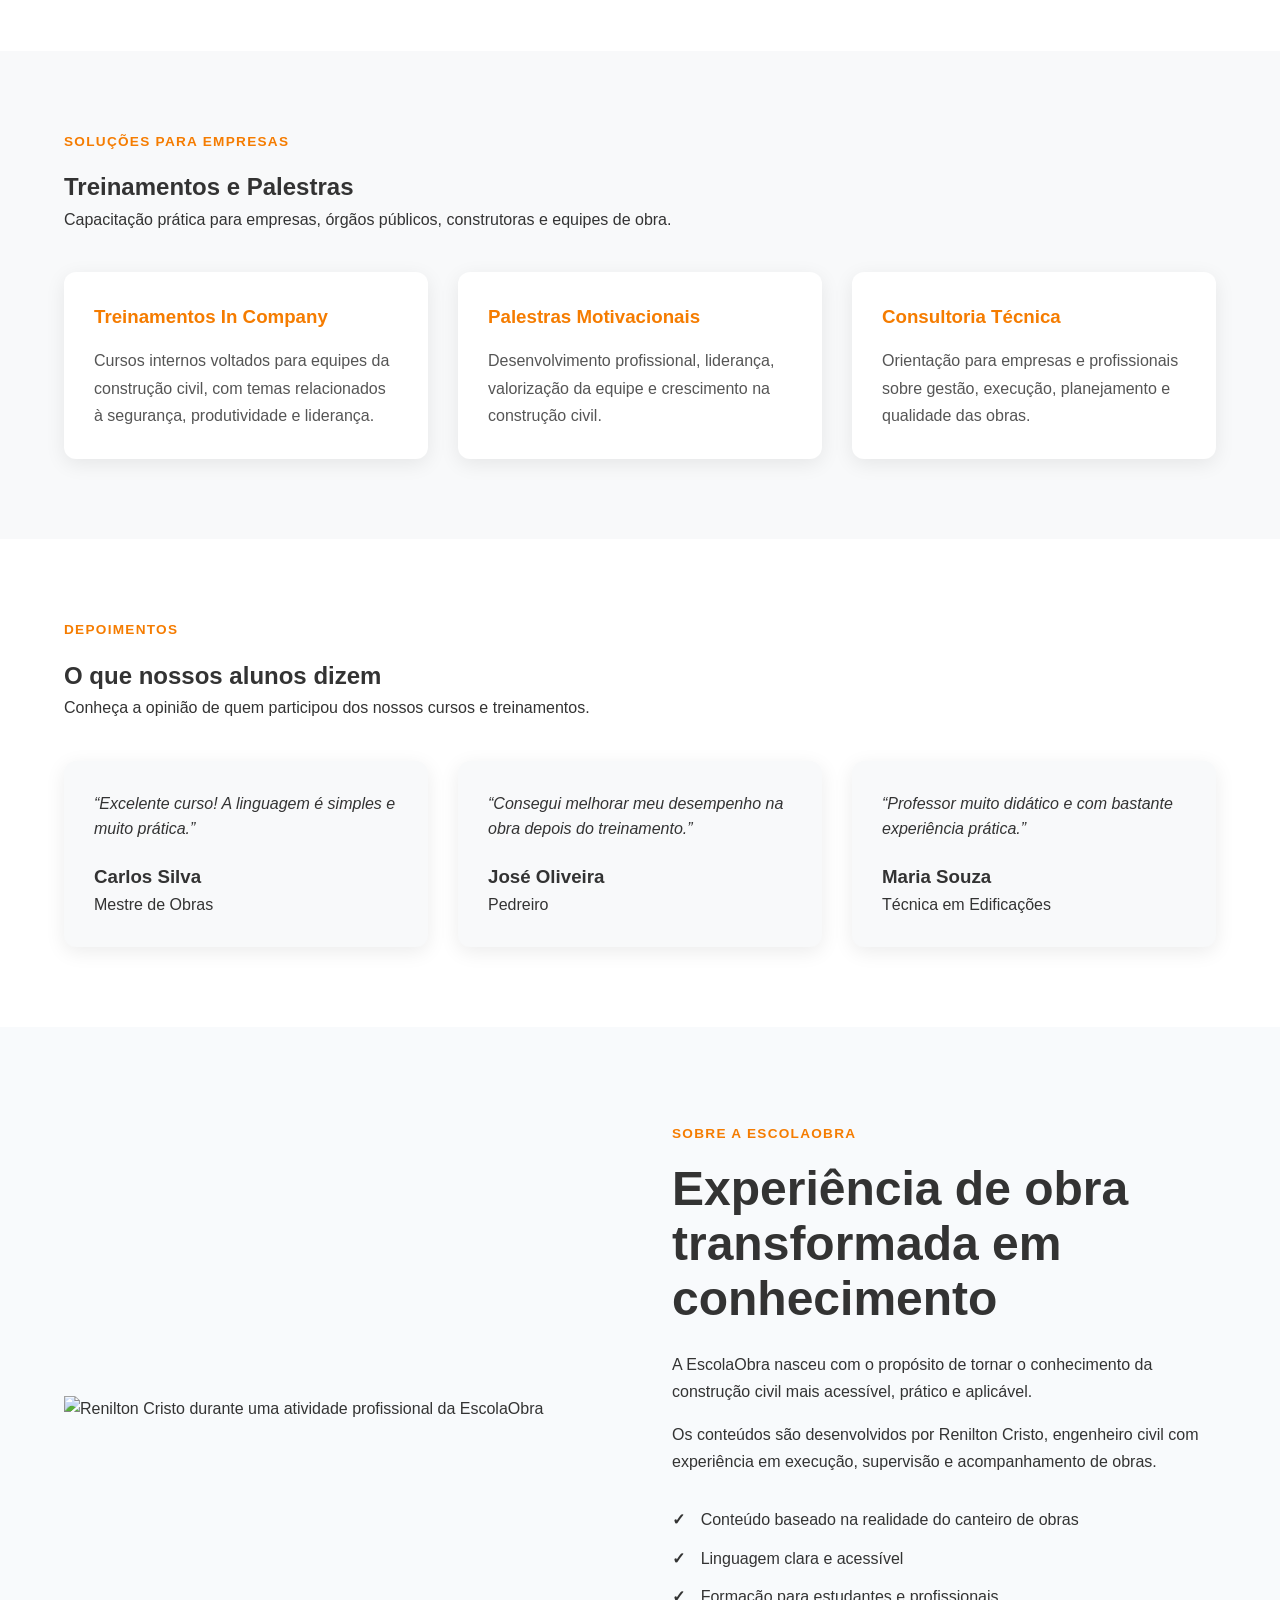
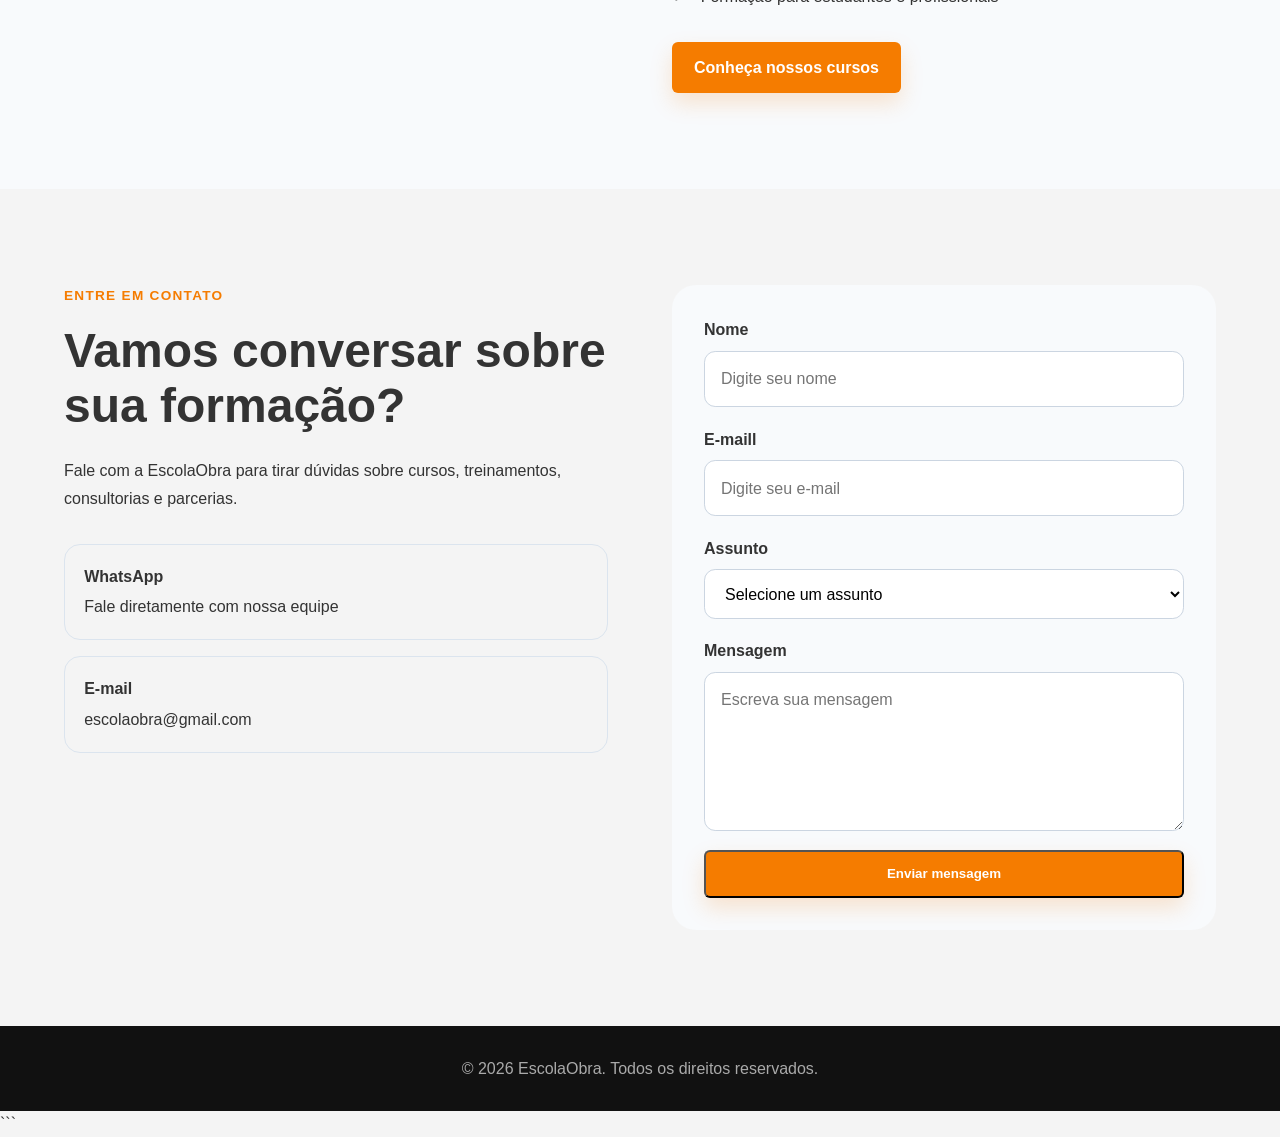
==== commit 32ec089e: "escolaobra1,1" ====
--- a/index.html
+++ b/index.html
@@ -53,9 +53,9 @@
             >
             
                 <a href="./curso-gratis.html">Cursos gratuitos para pedreiros</a>
-                <a href="./pdf-gratis.html">PDF E EBOOKs gratuitos</a>
+                <a href="./pdfs-gratis.html">PDFs E EBOOKs gratuitos</a>
                 <a href="#inicio">Início</a>
-                <a href="./cursos.html">Cursos</a>
+                <a href="./cursos.html">Cursos proficionalizantes</a>
                 <a href="#sobre">Sobre</a>
                 <a href="#contato">Contato</a>
                 <a href="#depoimentos">Depoimentos</a>
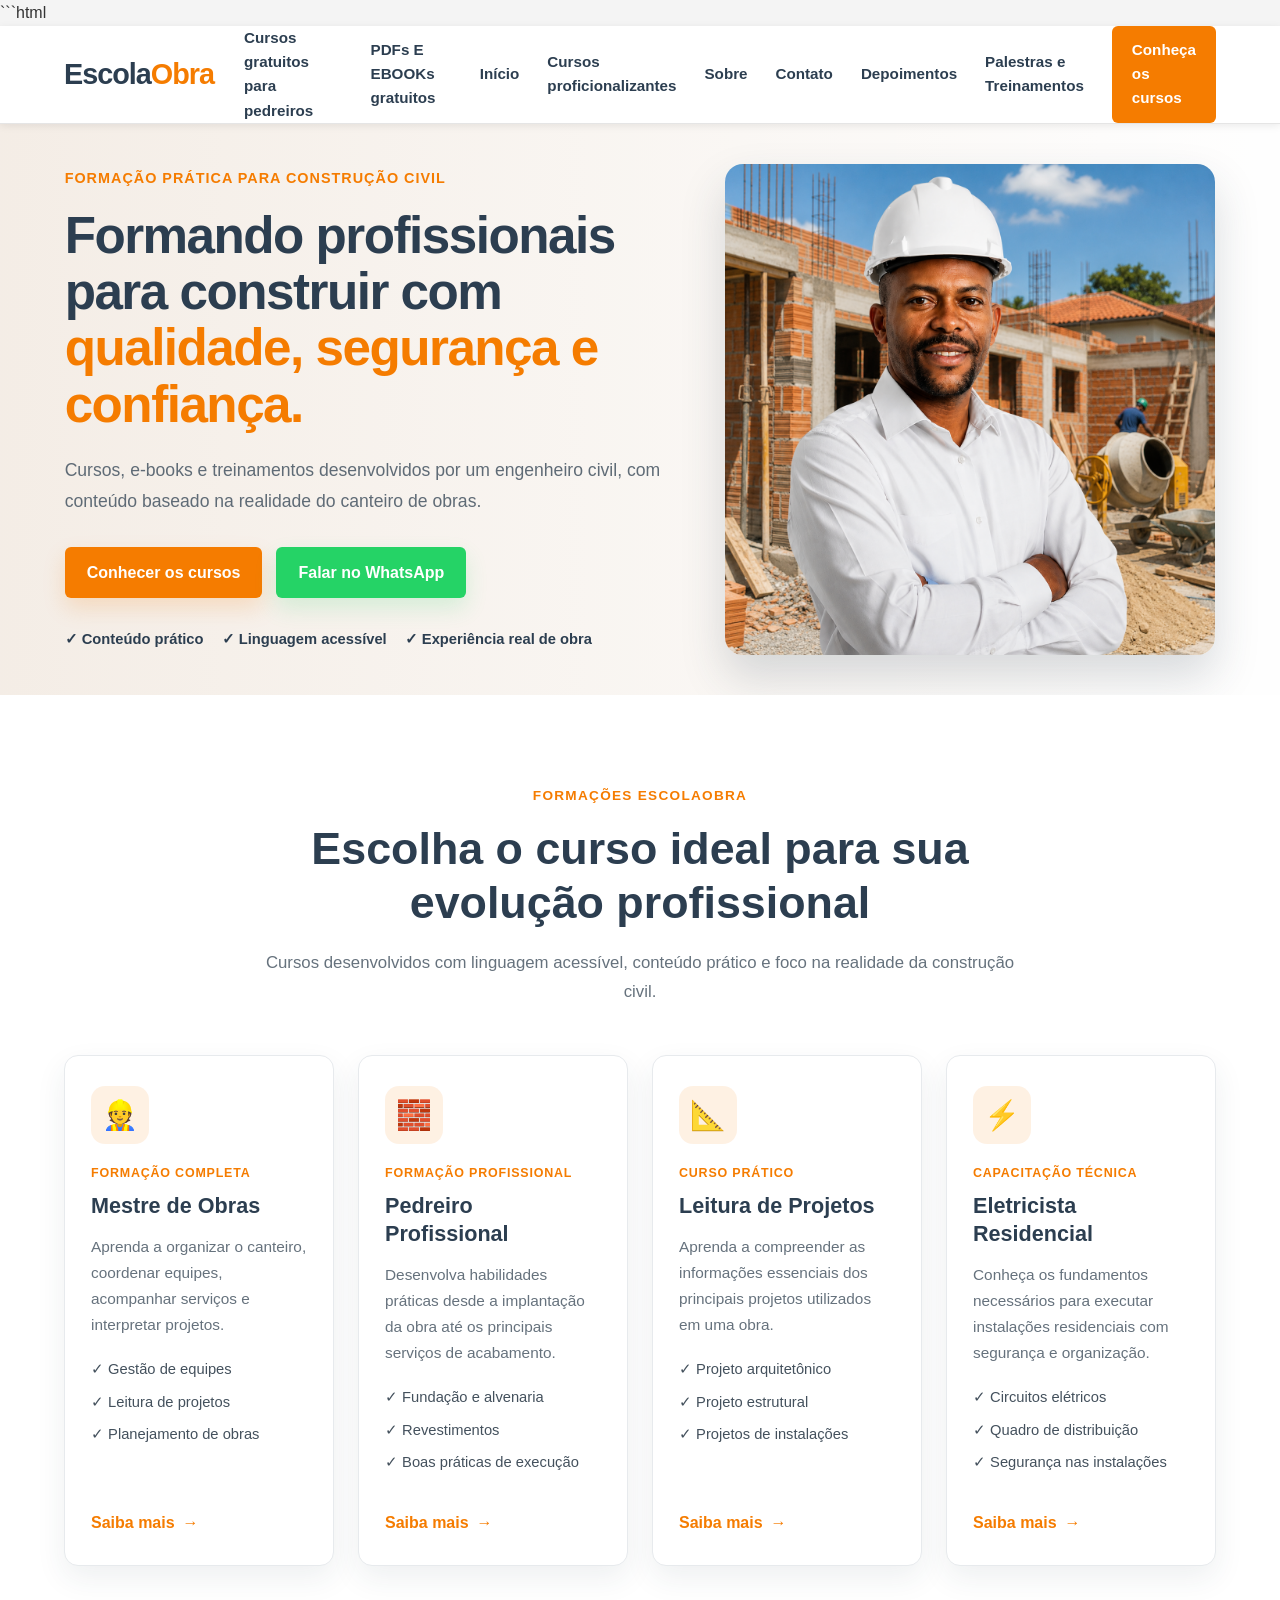
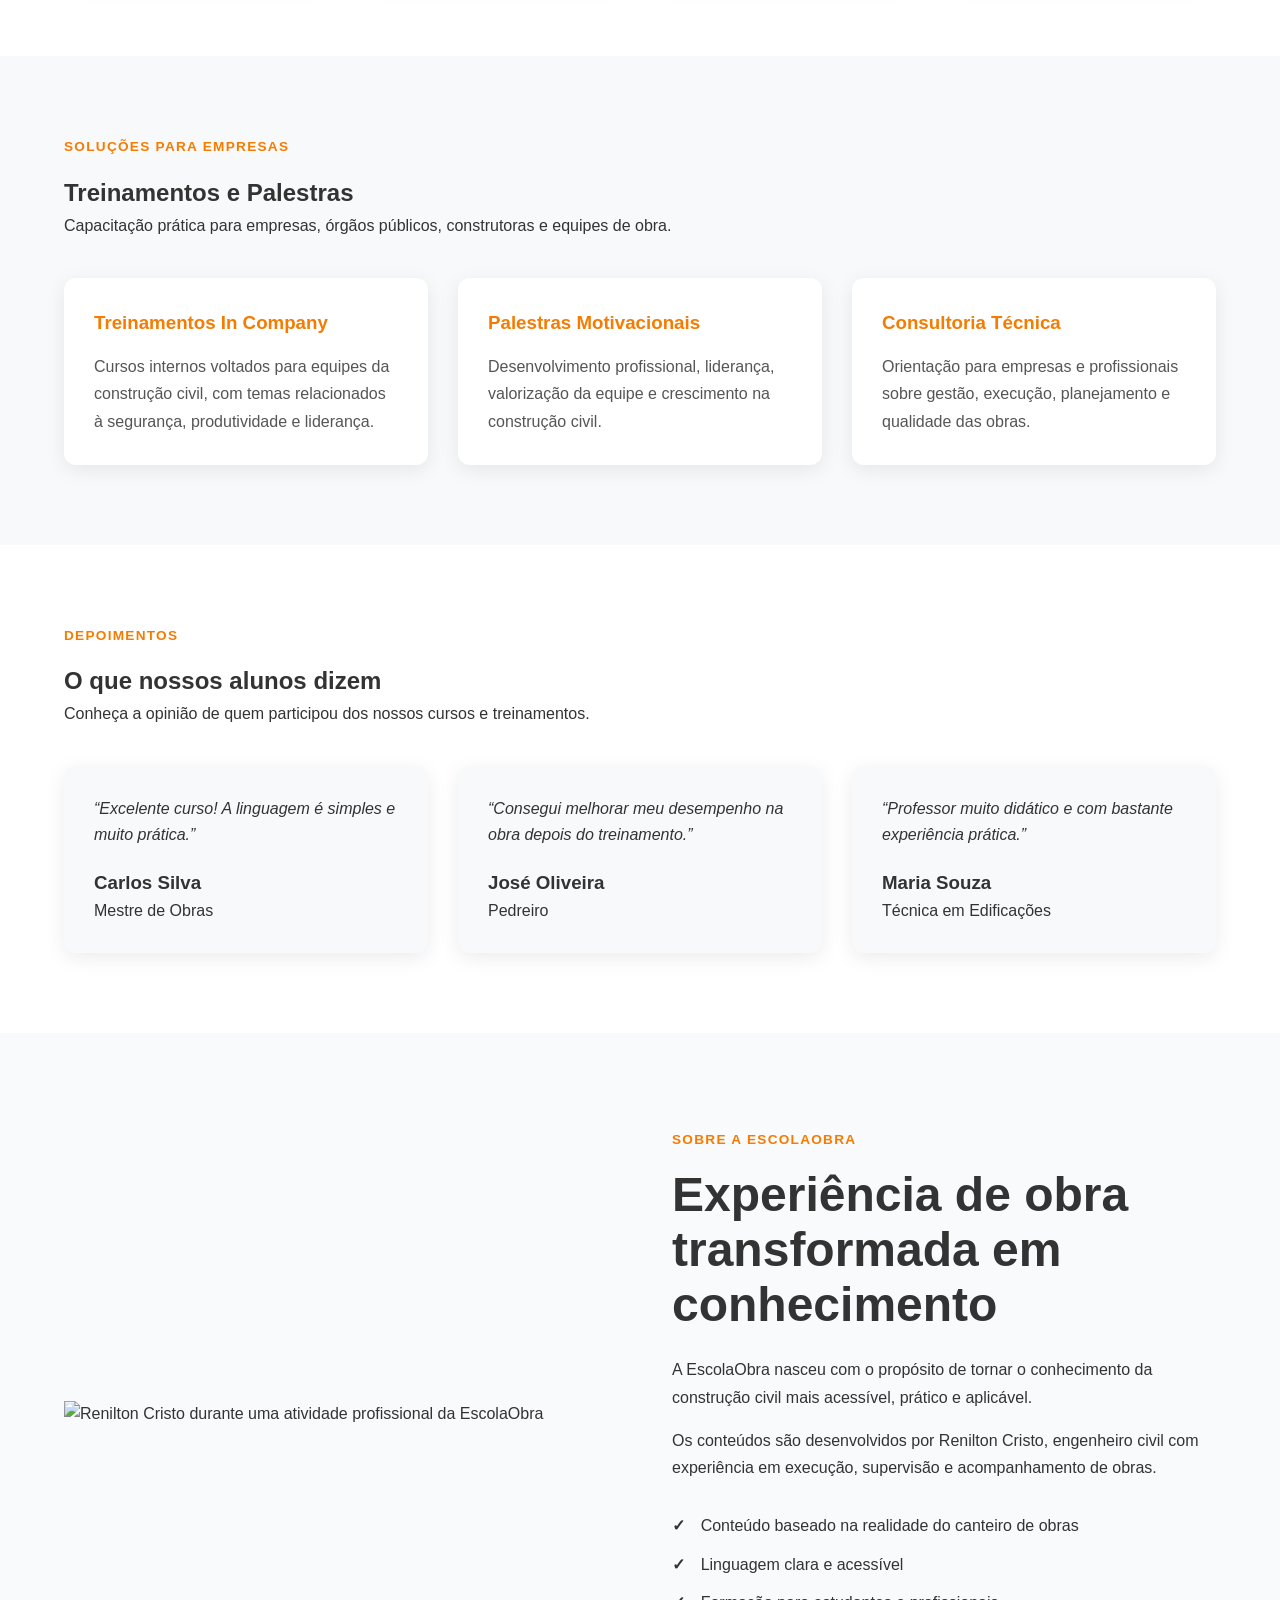
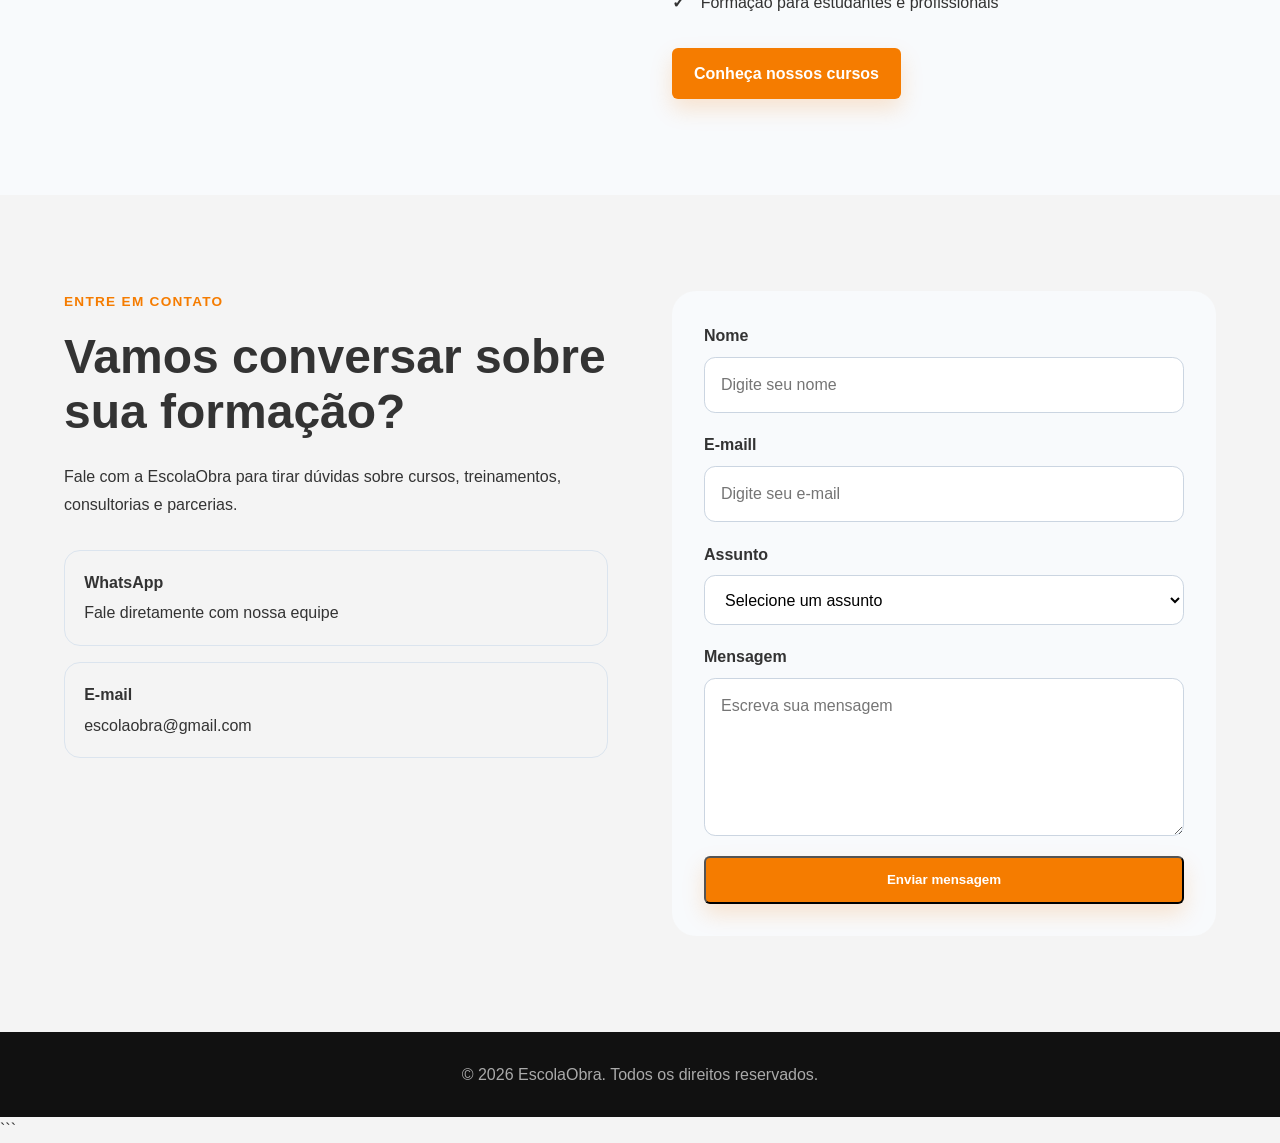
==== commit 1ed1a74a: "escola1.1" ====
--- a/index.html
+++ b/index.html
@@ -131,7 +131,7 @@
 
                 <div class="hero-imagem">
                     <img
-                        src="./img/escolaobra3.jpg"
+                        src="./img/escolaobra.Jpg"
                         alt="Renilton Cristo, engenheiro civil e fundador da EscolaObra"
                         class="foto-hero"
                     >
@@ -467,7 +467,7 @@
                 <div class="sobre-imagem">
 
                     <img
-                        src="./img/escolaobra3.jpg"
+                        src="./img/escolaobra.jpg"
                         alt="Renilton Cristo durante uma atividade profissional da EscolaObra"
                         class="foto-hero"
                         loading="lazy"
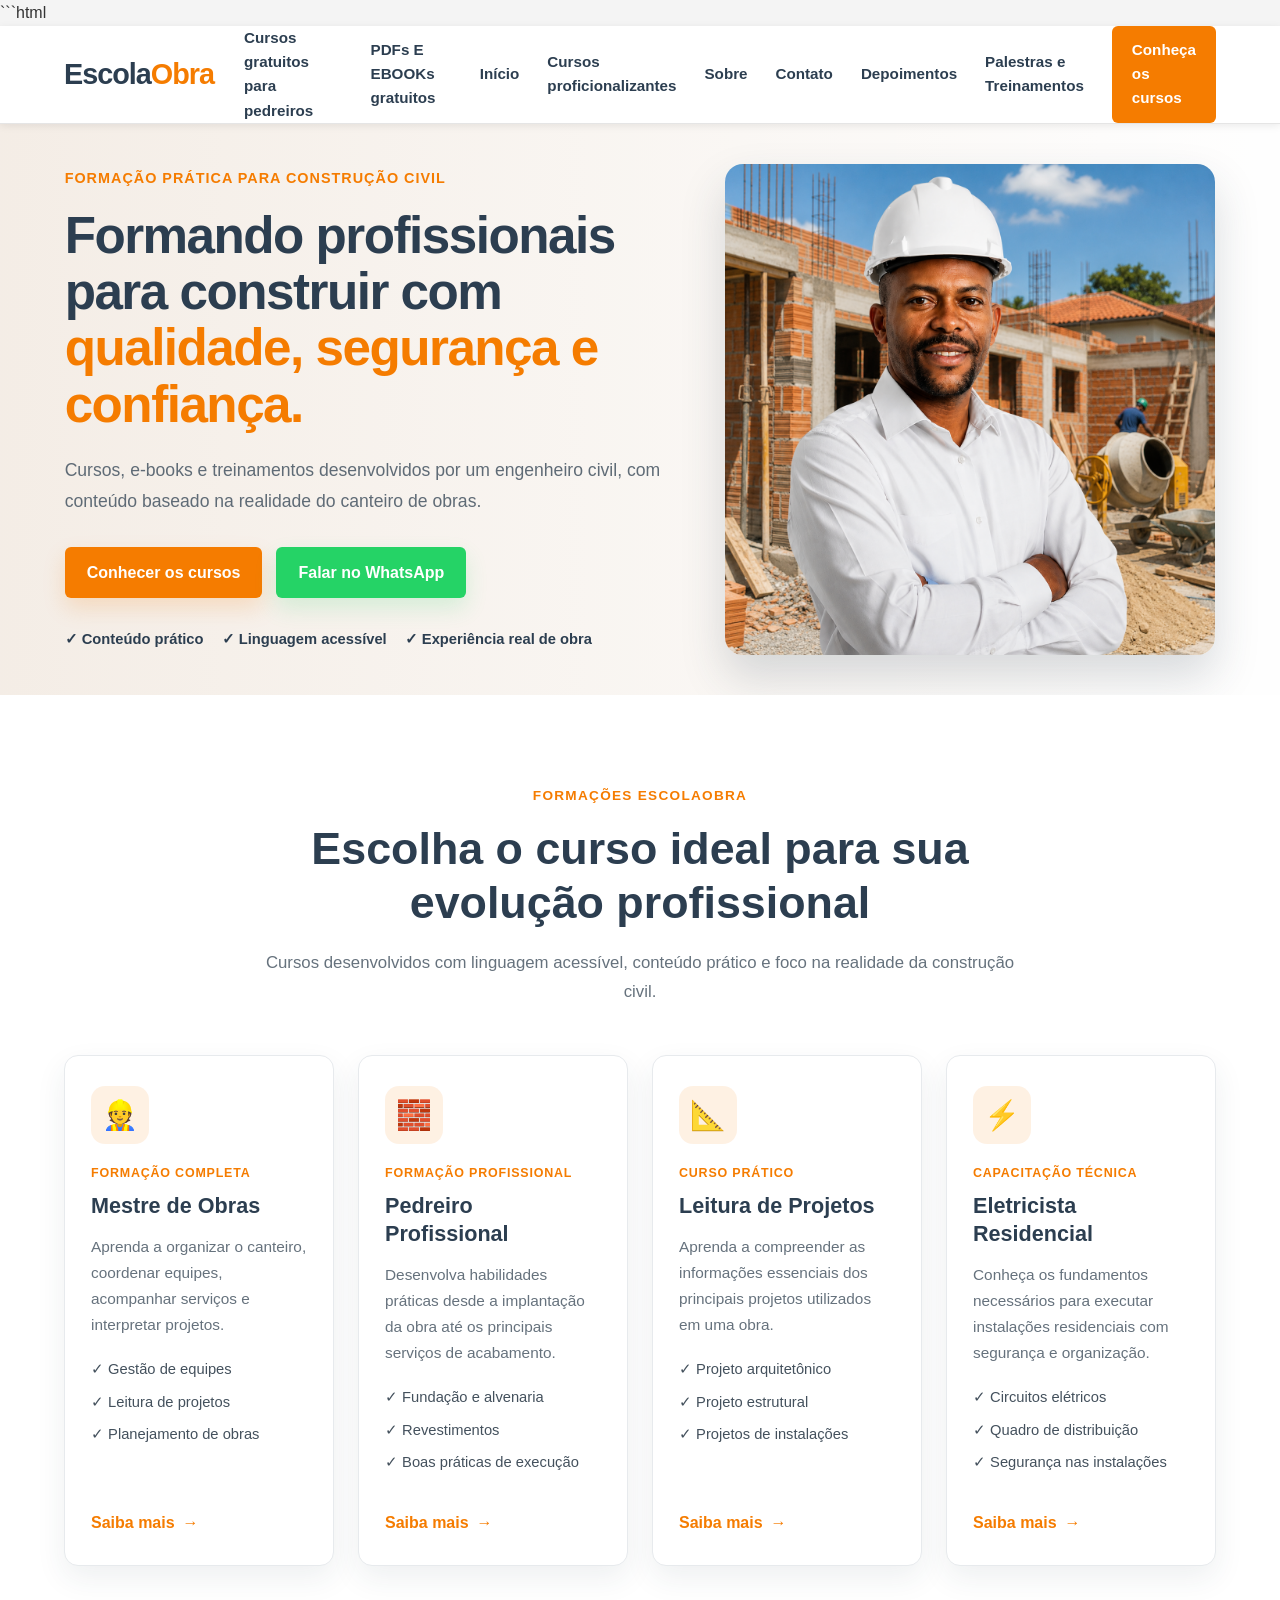
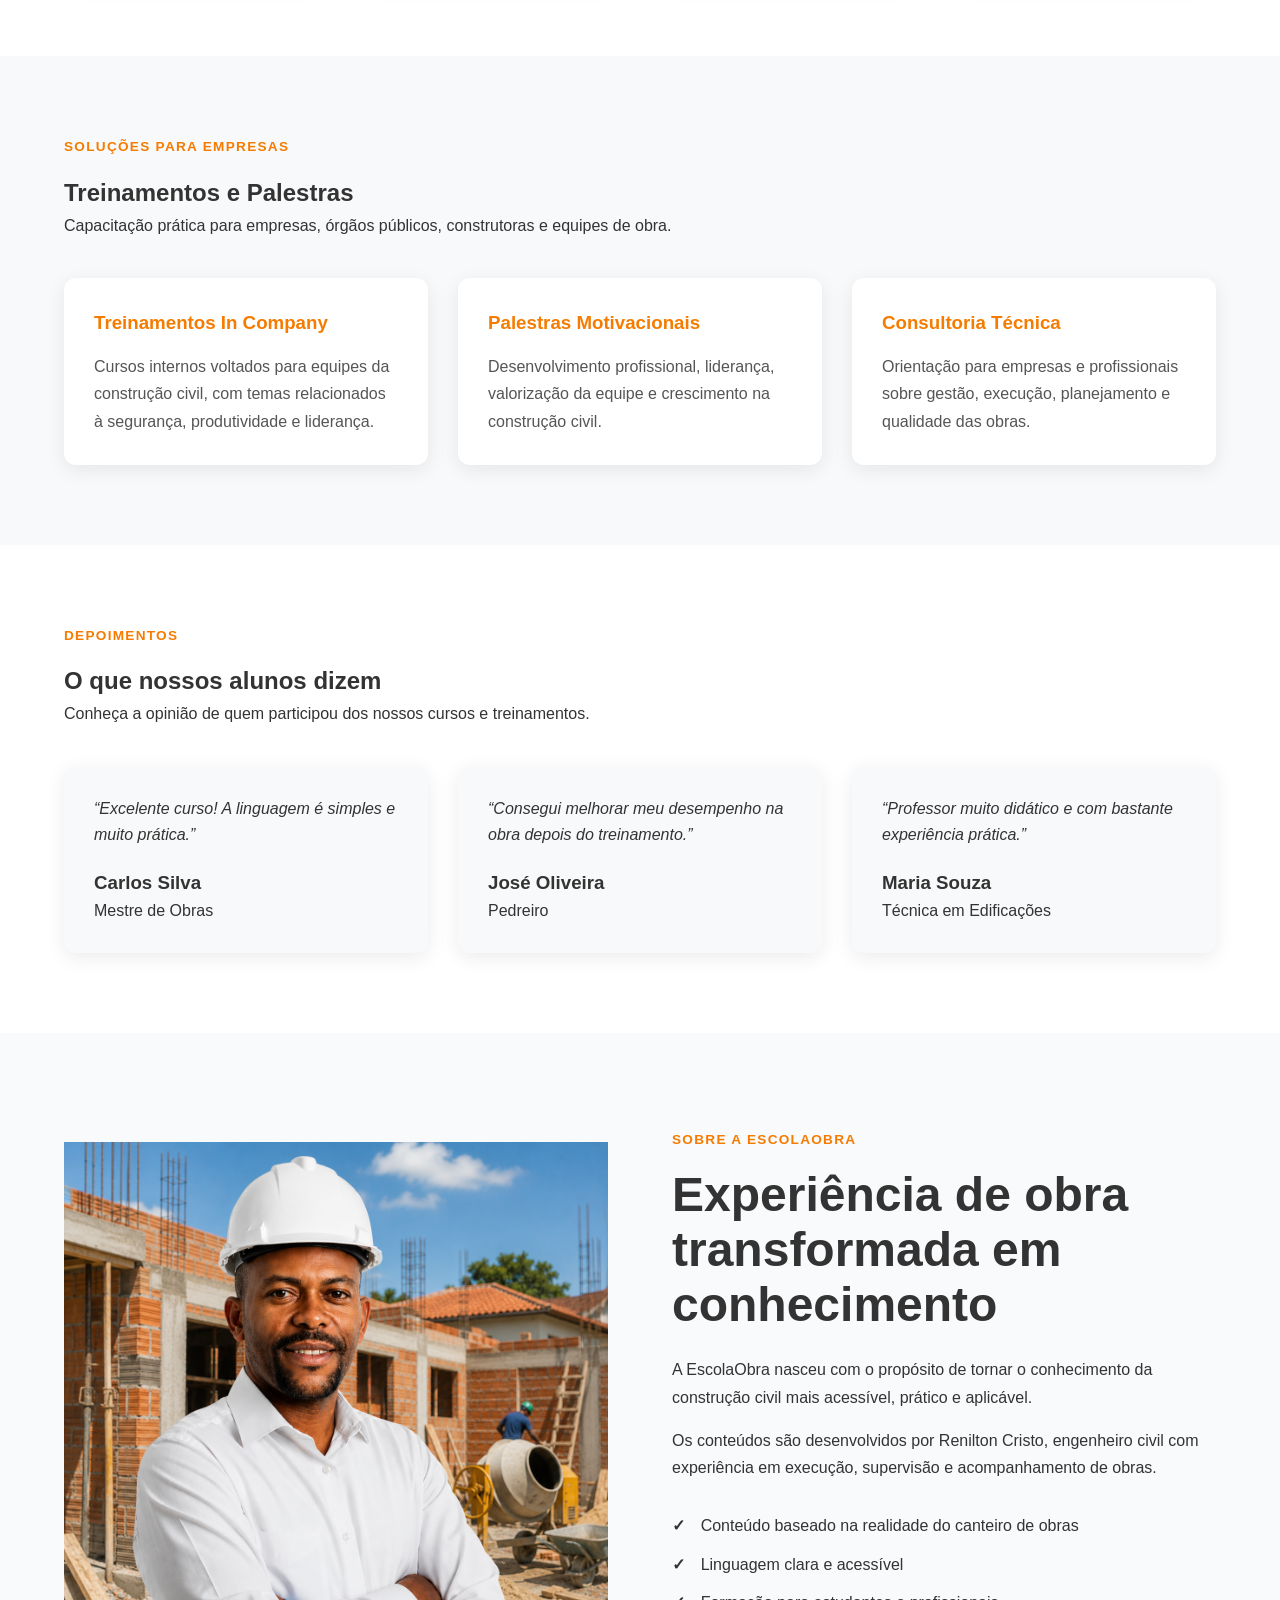
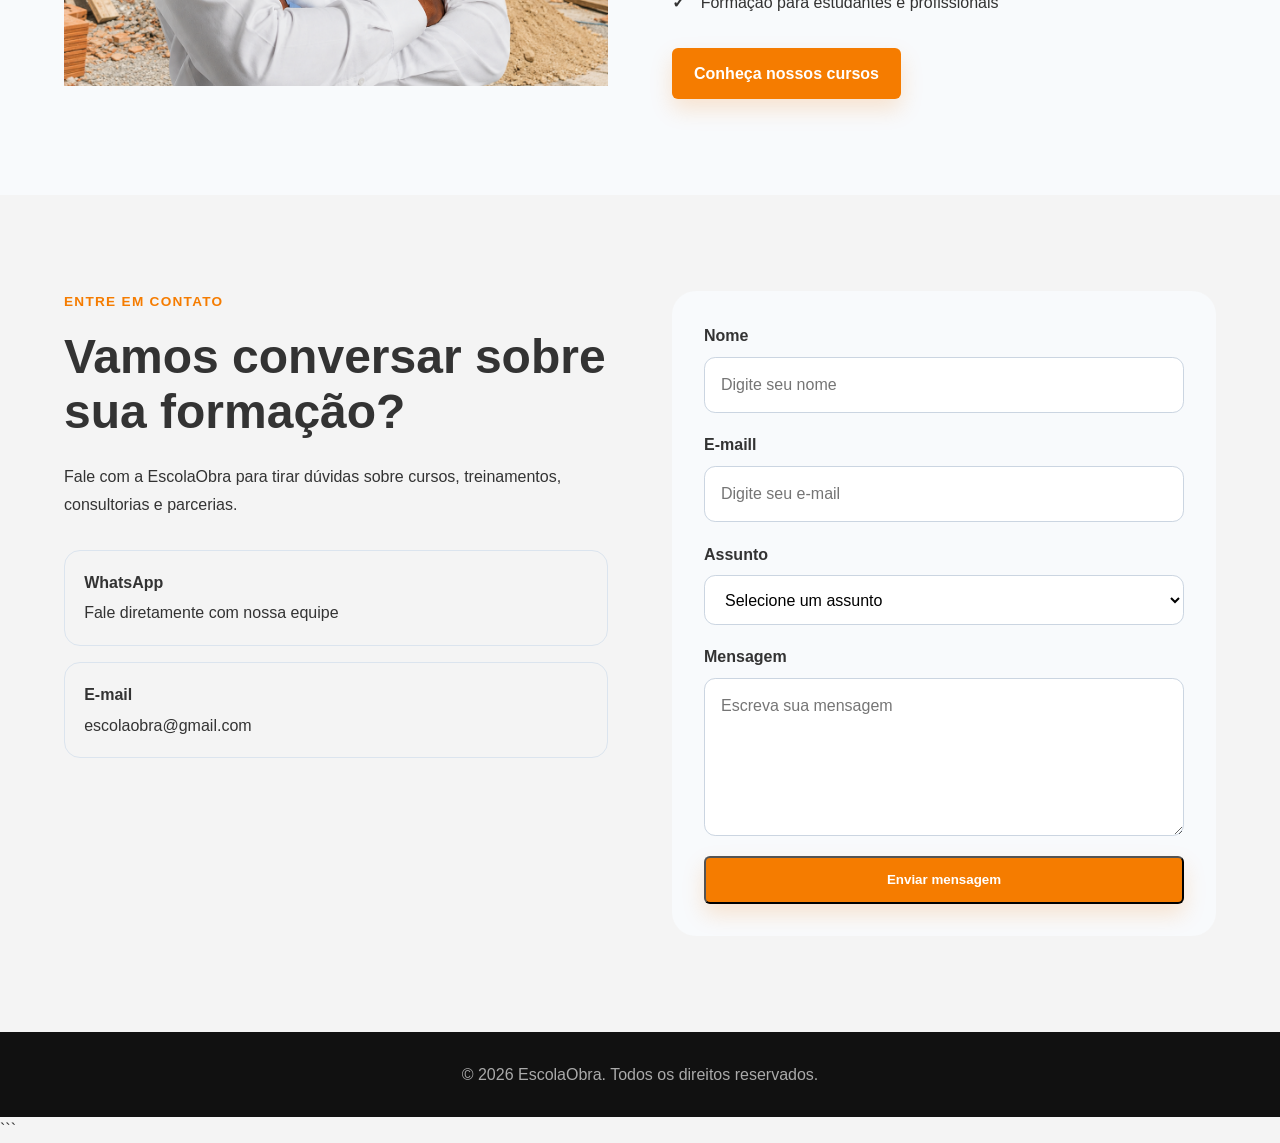
==== commit 0c9bee02: "escola1.0" ====
--- a/index.html
+++ b/index.html
@@ -467,7 +467,7 @@
                 <div class="sobre-imagem">
 
                     <img
-                        src="./img/escolaobra.jpg"
+                        src="./img/escolaobra.Jpg"
                         alt="Renilton Cristo durante uma atividade profissional da EscolaObra"
                         class="foto-hero"
                         loading="lazy"
